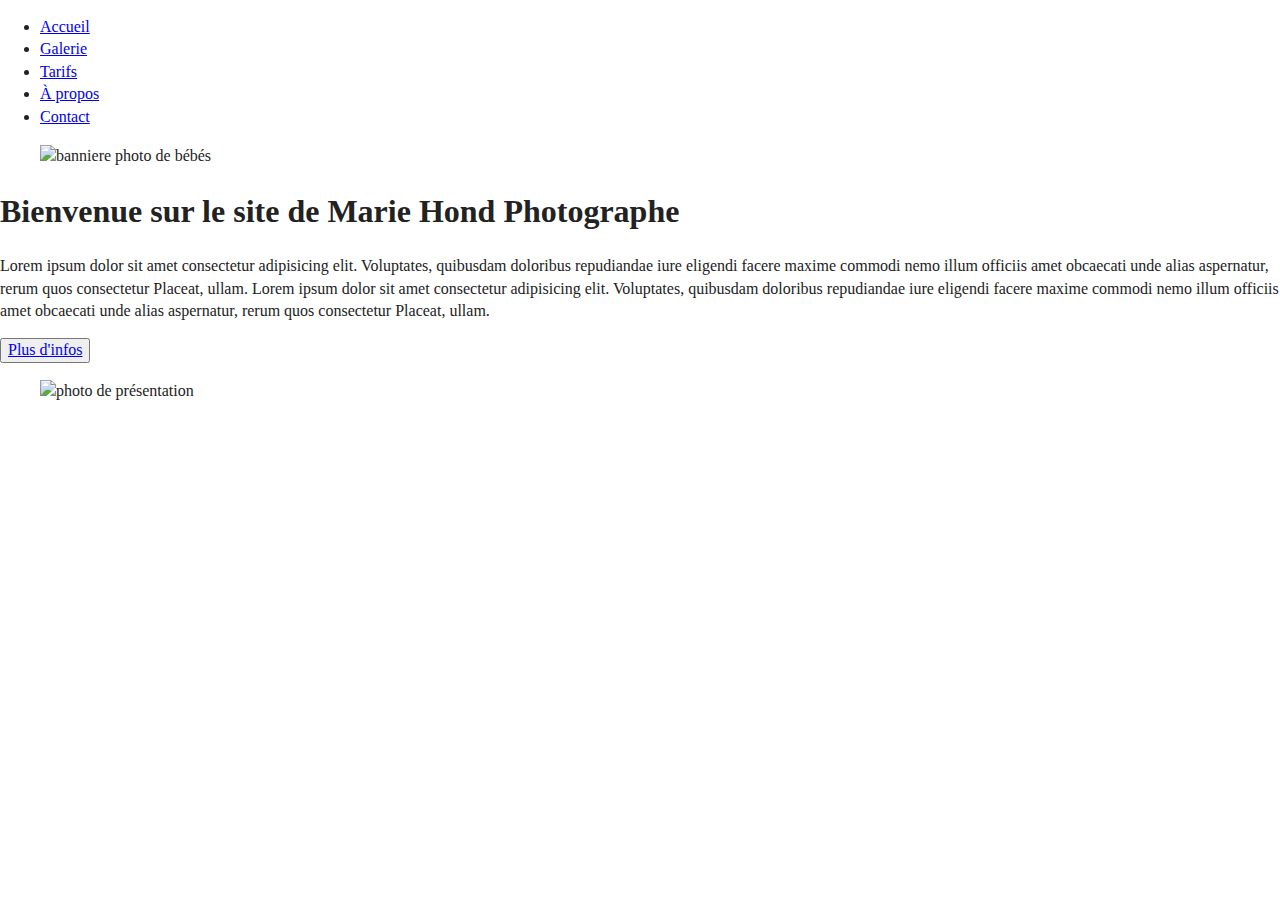
==== index.html @ 5a821f08 "add section presentation in index.html" ====
<!doctype html>
<html class="no-js" lang="fr">

<head>
  <meta charset="utf-8">
  <title>CV html</title>
  <meta name="description" content="">
  <meta name="viewport" content="width=device-width, initial-scale=1">

  <meta property="og:title" content="">
  <meta property="og:type" content="">
  <meta property="og:url" content="">
  <meta property="og:image" content="">

  <link rel="manifest" href="site.webmanifest">
  <link rel="apple-touch-icon" href="icon.png">
  <link rel="icon" href="favicon.ico">
  <!-- Place favicon.ico in the root directory -->

  <link rel="stylesheet" href="css/normalize.css">
  <link rel="stylesheet" href="css/main.css">

  <meta name="theme-color" content="#fafafa">
</head>

<body>
  <header>
    <nav>
      <ul class="link-navbar">
        <li><a href="#">Accueil</a></li>
        <li><a href="galerie.html">Galerie</a></li>
        <li><a href="tarifs.html">Tarifs</a></li>
        <li><a href="about.html">À propos</a></li>
        <li><a href="contact.html">Contact</a></li>
      </ul> 
    </nav>
  </header>
  <main>
    <section class="banner-home">
      <figure><img src="img/banner-acceuil-1.jpg" alt="banniere photo de bébés"></figure>
    </section>
    <section class="presentation">

      <article class="block-left">
        <h1 class="title-presentation">Bienvenue sur le site de Marie Hond Photographe</h1>
        <p>
          Lorem ipsum dolor sit amet consectetur adipisicing elit. 
          Voluptates, quibusdam doloribus repudiandae iure eligendi facere 
          maxime commodi nemo illum officiis amet obcaecati unde alias aspernatur, 
          rerum quos consectetur Placeat, ullam.
          Lorem ipsum dolor sit amet consectetur adipisicing elit. 
          Voluptates, quibusdam doloribus repudiandae iure eligendi facere 
          maxime commodi nemo illum officiis amet obcaecati unde alias aspernatur, 
          rerum quos consectetur Placeat, ullam. 
        </p>
        <button><a href="about.html">Plus d'infos</a></button>
      </article>

      <figure class="block-right">
        <img src="img/home-presentation.jpg" alt="photo de présentation">
      </figure>

    </section>
  </main>
  <footer>
  </footer>

  <!-- Add your site or application content here -->
  <script src="js/vendor/modernizr-3.11.2.min.js"></script>
  <script src="js/plugins.js"></script>
  <script src="js/main.js"></script>

  <!-- Google Analytics: change UA-XXXXX-Y to be your site's ID. -->
  <script>
    window.ga = function () { ga.q.push(arguments) }; ga.q = []; ga.l = +new Date;
    ga('create', 'UA-XXXXX-Y', 'auto'); ga('set', 'anonymizeIp', true); ga('set', 'transport', 'beacon'); ga('send', 'pageview')
  </script>
  <script src="https://www.google-analytics.com/analytics.js" async></script>
</body>

</html>
---- css/main.css ----
/*! HTML5 Boilerplate v8.0.0 | MIT License | https://html5boilerplate.com/ */

/* main.css 2.1.0 | MIT License | https://github.com/h5bp/main.css#readme */
/*
 * What follows is the result of much research on cross-browser styling.
 * Credit left inline and big thanks to Nicolas Gallagher, Jonathan Neal,
 * Kroc Camen, and the H5BP dev community and team.
 */

/* ==========================================================================
   Base styles: opinionated defaults
   ========================================================================== */

html {
  color: #222;
  font-size: 1em;
  line-height: 1.4;
}

/*
 * Remove text-shadow in selection highlight:
 * https://twitter.com/miketaylr/status/12228805301
 *
 * Vendor-prefixed and regular ::selection selectors cannot be combined:
 * https://stackoverflow.com/a/16982510/7133471
 *
 * Customize the background color to match your design.
 */

::-moz-selection {
  background: #b3d4fc;
  text-shadow: none;
}

::selection {
  background: #b3d4fc;
  text-shadow: none;
}

/*
 * A better looking default horizontal rule
 */

hr {
  display: block;
  height: 1px;
  border: 0;
  border-top: 1px solid #ccc;
  margin: 1em 0;
  padding: 0;
}

/*
 * Remove the gap between audio, canvas, iframes,
 * images, videos and the bottom of their containers:
 * https://github.com/h5bp/html5-boilerplate/issues/440
 */

audio,
canvas,
iframe,
img,
svg,
video {
  vertical-align: middle;
}

/*
 * Remove default fieldset styles.
 */

fieldset {
  border: 0;
  margin: 0;
  padding: 0;
}

/*
 * Allow only vertical resizing of textareas.
 */

textarea {
  resize: vertical;
}

/* ==========================================================================
   Author's custom styles
   ========================================================================== */

/* ==========================================================================
   Helper classes
   ========================================================================== */

/*
 * Hide visually and from screen readers
 */

.hidden,
[hidden] {
  display: none !important;
}

/*
 * Hide only visually, but have it available for screen readers:
 * https://snook.ca/archives/html_and_css/hiding-content-for-accessibility
 *
 * 1. For long content, line feeds are not interpreted as spaces and small width
 *    causes content to wrap 1 word per line:
 *    https://medium.com/@jessebeach/beware-smushed-off-screen-accessible-text-5952a4c2cbfe
 */

.sr-only {
  border: 0;
  clip: rect(0, 0, 0, 0);
  height: 1px;
  margin: -1px;
  overflow: hidden;
  padding: 0;
  position: absolute;
  white-space: nowrap;
  width: 1px;
  /* 1 */
}

/*
 * Extends the .sr-only class to allow the element
 * to be focusable when navigated to via the keyboard:
 * https://www.drupal.org/node/897638
 */

.sr-only.focusable:active,
.sr-only.focusable:focus {
  clip: auto;
  height: auto;
  margin: 0;
  overflow: visible;
  position: static;
  white-space: inherit;
  width: auto;
}

/*
 * Hide visually and from screen readers, but maintain layout
 */

.invisible {
  visibility: hidden;
}

/*
 * Clearfix: contain floats
 *
 * For modern browsers
 * 1. The space content is one way to avoid an Opera bug when the
 *    `contenteditable` attribute is included anywhere else in the document.
 *    Otherwise it causes space to appear at the top and bottom of elements
 *    that receive the `clearfix` class.
 * 2. The use of `table` rather than `block` is only necessary if using
 *    `:before` to contain the top-margins of child elements.
 */

.clearfix::before,
.clearfix::after {
  content: " ";
  display: table;
}

.clearfix::after {
  clear: both;
}

/* ==========================================================================
   EXAMPLE Media Queries for Responsive Design.
   These examples override the primary ('mobile first') styles.
   Modify as content requires.
   ========================================================================== */

@media only screen and (min-width: 35em) {
  /* Style adjustments for viewports that meet the condition */
}

@media print,
  (-webkit-min-device-pixel-ratio: 1.25),
  (min-resolution: 1.25dppx),
  (min-resolution: 120dpi) {
  /* Style adjustments for high resolution devices */
}

/* ==========================================================================
   Print styles.
   Inlined to avoid the additional HTTP request:
   https://www.phpied.com/delay-loading-your-print-css/
   ========================================================================== */

@media print {
  *,
  *::before,
  *::after {
    background: #fff !important;
    color: #000 !important;
    /* Black prints faster */
    box-shadow: none !important;
    text-shadow: none !important;
  }

  a,
  a:visited {
    text-decoration: underline;
  }

  a[href]::after {
    content: " (" attr(href) ")";
  }

  abbr[title]::after {
    content: " (" attr(title) ")";
  }

  /*
   * Don't show links that are fragment identifiers,
   * or use the `javascript:` pseudo protocol
   */
  a[href^="#"]::after,
  a[href^="javascript:"]::after {
    content: "";
  }

  pre {
    white-space: pre-wrap !important;
  }

  pre,
  blockquote {
    border: 1px solid #999;
    page-break-inside: avoid;
  }

  /*
   * Printing Tables:
   * https://web.archive.org/web/20180815150934/http://css-discuss.incutio.com/wiki/Printing_Tables
   */
  thead {
    display: table-header-group;
  }

  tr,
  img {
    page-break-inside: avoid;
  }

  p,
  h2,
  h3 {
    orphans: 3;
    widows: 3;
  }

  h2,
  h3 {
    page-break-after: avoid;
  }
}
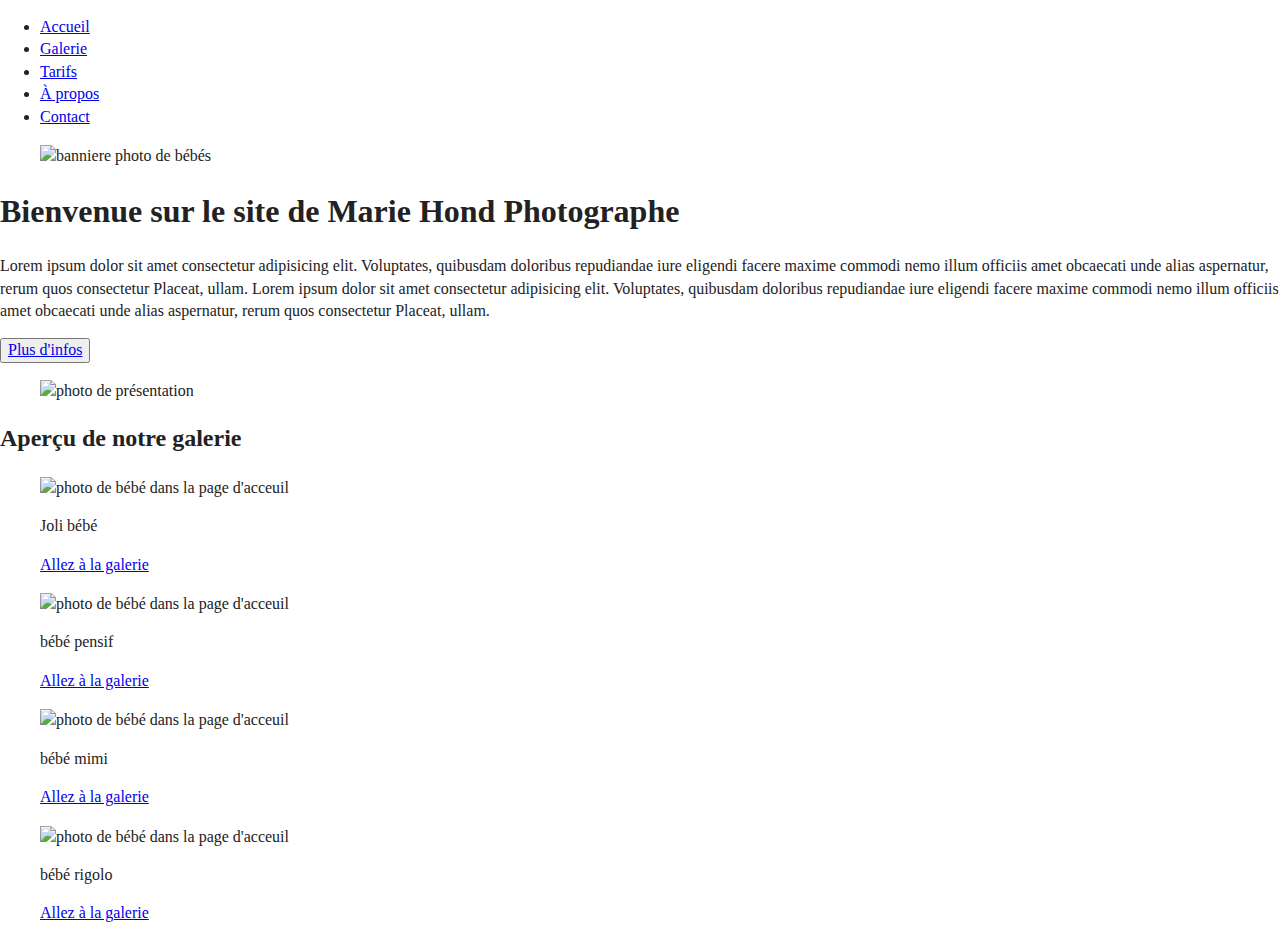
==== commit aacbda07: "add section gallery preview in index.html" ====
--- a/index.html
+++ b/index.html
@@ -61,6 +61,37 @@
       </figure>
 
     </section>
+    <h2 class="title-preview">Aperçu de notre galerie</h2>
+    <section class="home-galery">
+      <figure>
+        <img src="img/baby-home-galery-1.jpg" alt="photo de bébé dans la page d'acceuil">
+        <figcaption class="card-descript">
+          <p>Joli bébé</p>
+          <a href="galerie.html">Allez à la galerie</a>
+        </figcaption>
+      </figure>
+      <figure>
+        <img src="img/baby-home-galery-2.jpg" alt="photo de bébé dans la page d'acceuil">
+        <figcaption class="card-descript">
+          <p>bébé pensif</p>
+          <a href="galerie.html">Allez à la galerie</a>
+        </figcaption>
+      </figure>
+      <figure>
+        <img src="img/baby-home-galery-3.jpg" alt="photo de bébé dans la page d'acceuil">
+        <figcaption class="card-descript">
+          <p>bébé mimi</p>
+          <a href="galerie.html">Allez à la galerie</a>
+        </figcaption>
+      </figure>
+      <figure>
+        <img src="img/baby-home-galery-4.jpg" alt="photo de bébé dans la page d'acceuil">
+        <figcaption class="card-descript">
+          <p>bébé rigolo</p>
+          <a href="galerie.html">Allez à la galerie</a>
+        </figcaption>
+      </figure>
+    </section>
   </main>
   <footer>
   </footer>
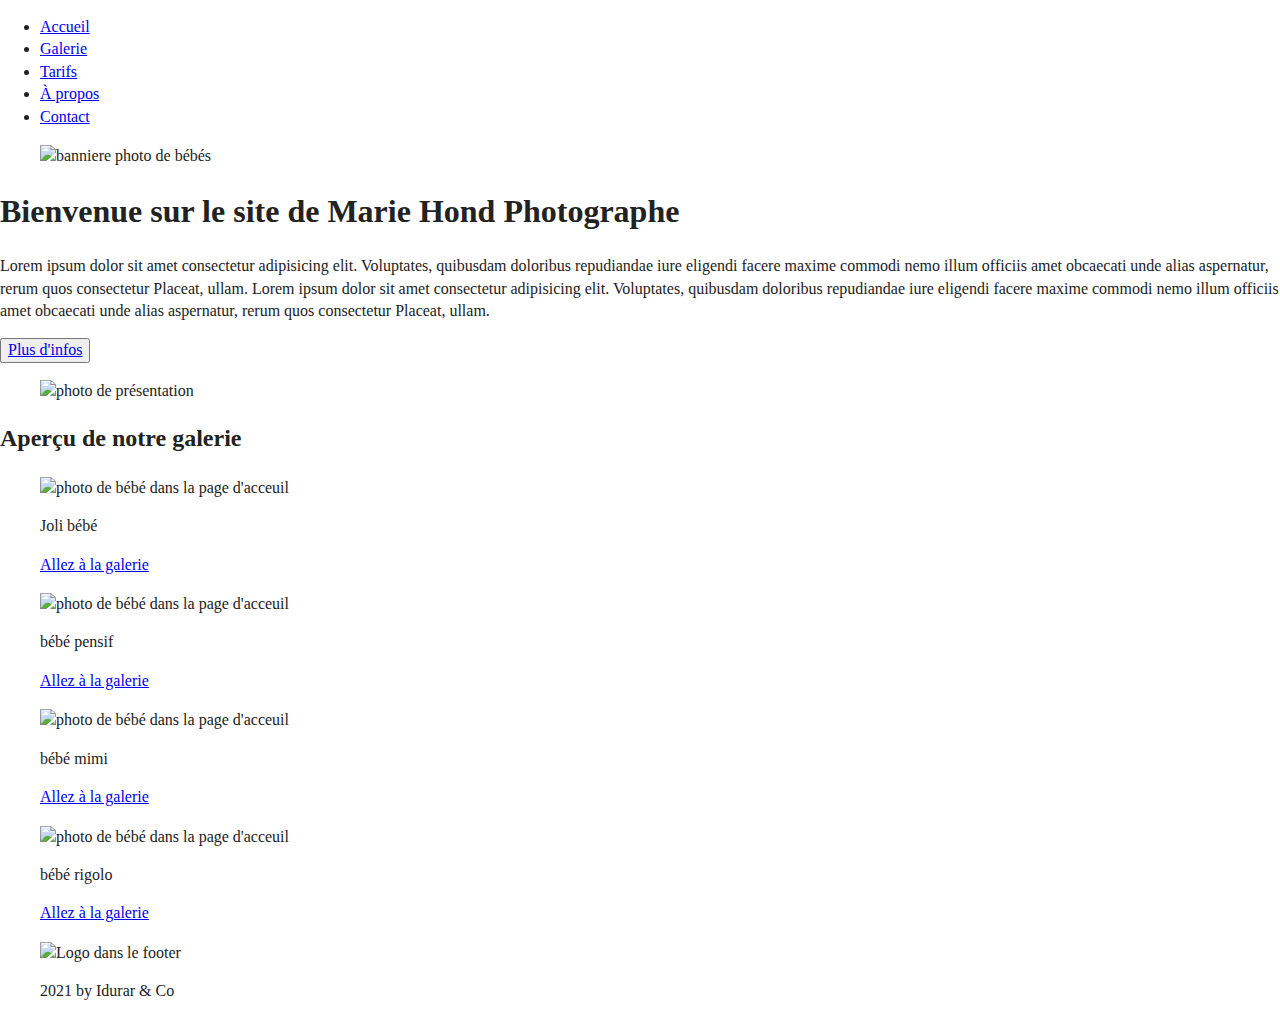
==== commit 31523812: "add section logo in footer in index.html" ====
--- a/index.html
+++ b/index.html
@@ -35,6 +35,7 @@
       </ul> 
     </nav>
   </header>
+
   <main>
     <section class="banner-home">
       <figure><img src="img/banner-acceuil-1.jpg" alt="banniere photo de bébés"></figure>
@@ -93,7 +94,14 @@
       </figure>
     </section>
   </main>
+
   <footer>
+    <section>
+      <figure class="logo-footer">
+        <img src="img/idurar.png" width="70" alt="Logo dans le footer">
+        <p>2021 by Idurar & Co</p>
+      </figure>
+    </section>
   </footer>
 
   <!-- Add your site or application content here -->
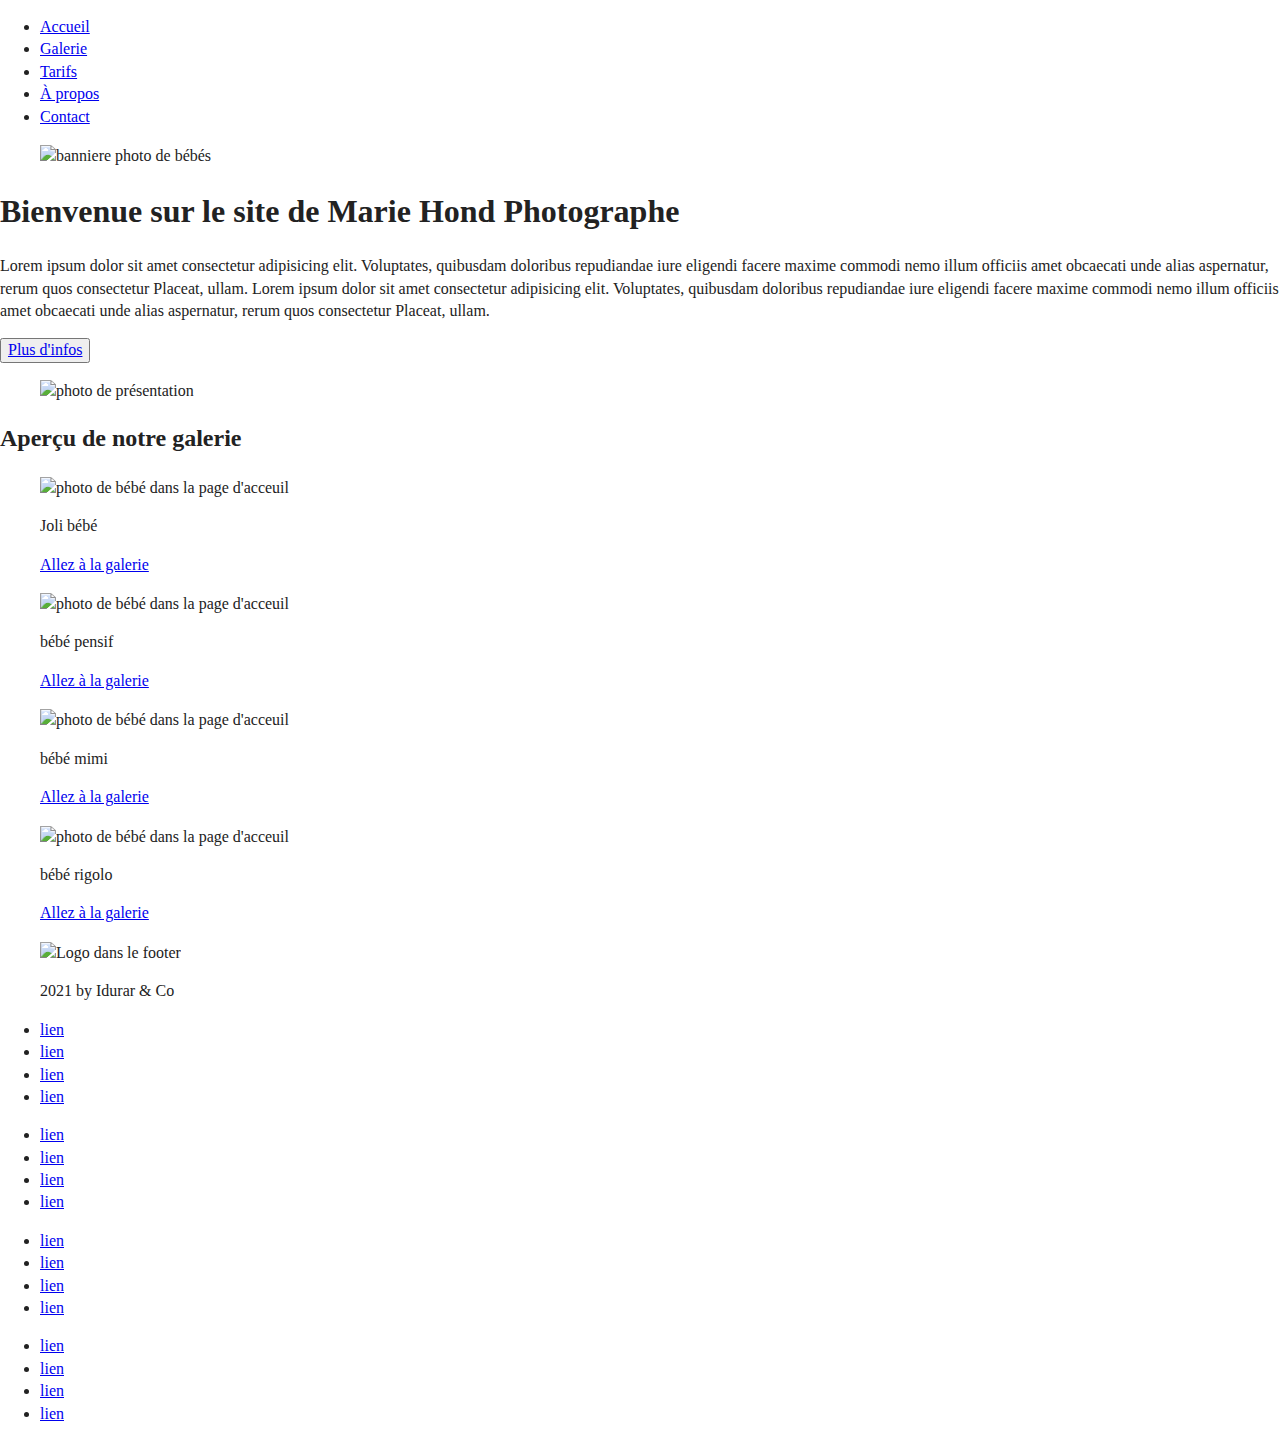
==== commit ece6ba6e: "add link in footer in index.html" ====
--- a/index.html
+++ b/index.html
@@ -102,6 +102,33 @@
         <p>2021 by Idurar & Co</p>
       </figure>
     </section>
+
+    <section class="link-footer">
+      <ul class="links">
+        <li><a href="#">lien</a></li>
+        <li><a href="#">lien</a></li>
+        <li><a href="#">lien</a></li>
+        <li><a href="#">lien</a></li>
+      </ul>
+      <ul class="links">
+        <li><a href="#">lien</a></li>
+        <li><a href="#">lien</a></li>
+        <li><a href="#">lien</a></li>
+        <li><a href="#">lien</a></li>
+      </ul>
+      <ul class="links">
+        <li><a href="#">lien</a></li>
+        <li><a href="#">lien</a></li>
+        <li><a href="#">lien</a></li>
+        <li><a href="#">lien</a></li>
+      </ul>
+      <ul class="links">
+        <li><a href="#">lien</a></li>
+        <li><a href="#">lien</a></li>
+        <li><a href="#">lien</a></li>
+        <li><a href="#">lien</a></li>
+      </ul>
+    </section>
   </footer>
 
   <!-- Add your site or application content here -->
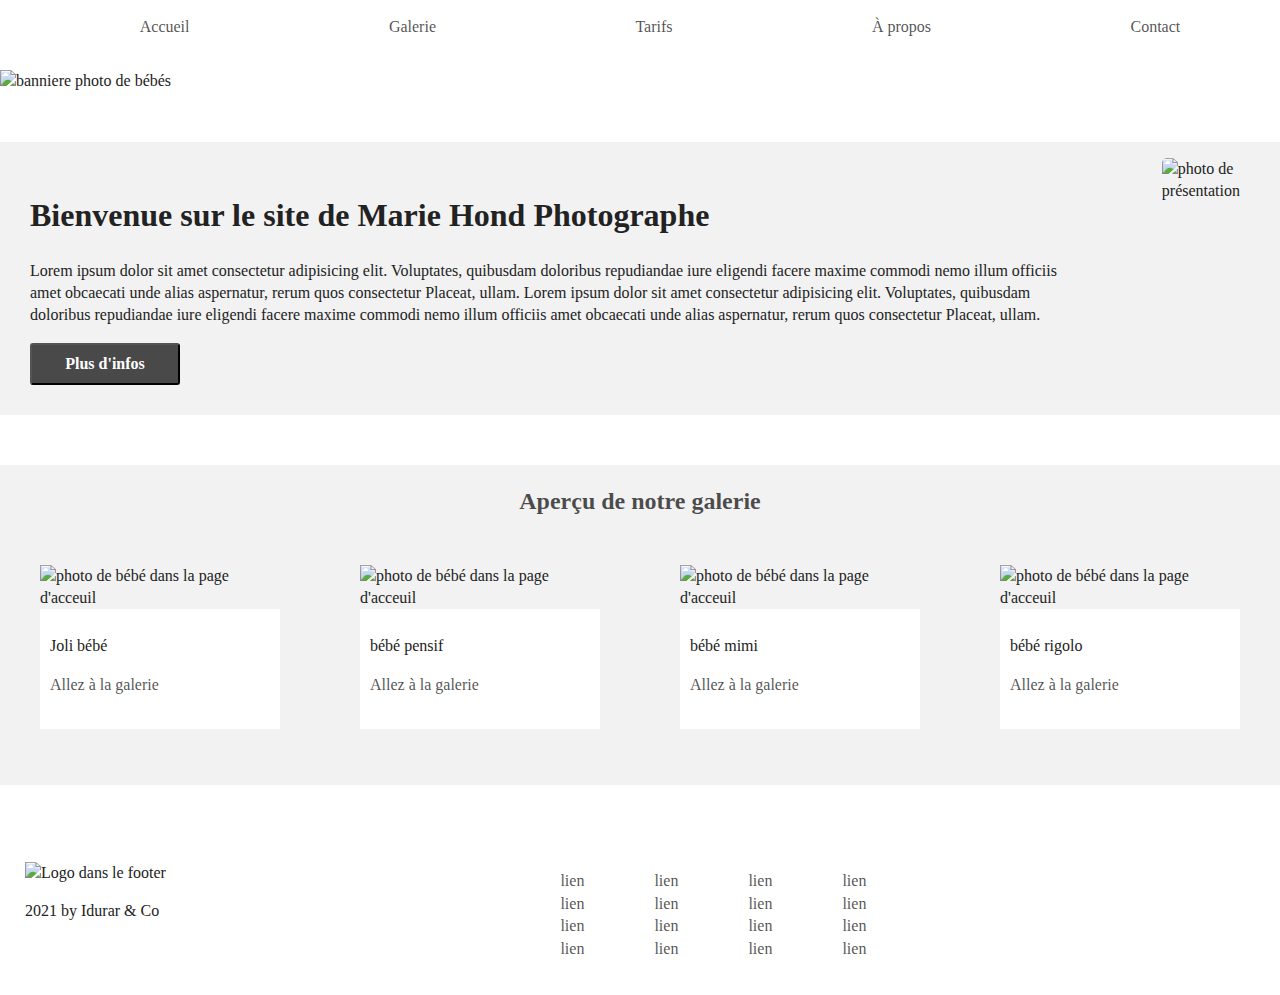
==== commit db4c2480: "add link style in index.html page" ====
--- a/index.html
+++ b/index.html
@@ -3,7 +3,7 @@
 
 <head>
   <meta charset="utf-8">
-  <title>CV html</title>
+  <title>Accueil</title>
   <meta name="description" content="">
   <meta name="viewport" content="width=device-width, initial-scale=1">
 
@@ -18,6 +18,7 @@
   <!-- Place favicon.ico in the root directory -->
 
   <link rel="stylesheet" href="css/normalize.css">
+  <link rel="stylesheet" href="css/my-css.css">
   <link rel="stylesheet" href="css/main.css">
 
   <meta name="theme-color" content="#fafafa">
--- a/css/my-css.css
+++ b/css/my-css.css
@@ -0,0 +1,285 @@
+/*****************
+*************** 
+  MY CSS by Hamid Berkaine Alias Idurar & Co
+************
+***********/
+
+header {
+   margin-bottom: 30px;
+}
+
+/******* BANNER IN ALL PAGE ******/
+
+.banner-home figure img {
+   width: 100%;
+}
+
+.banner-home figure {
+   margin: 0;
+}
+ 
+/******* END BANNER IN ALL PAGE ******/
+
+/******* NAVBAR IN ALL PAGE ******/
+
+.link-navbar {
+   display: flex;
+   justify-content: space-around;
+}
+ 
+li {
+   list-style: none;
+}
+ 
+li a {
+   text-decoration: none;
+   color: #000000b2;
+}
+ 
+li a:hover {
+   text-decoration: underline;
+}
+
+/******* END NAVBAR IN ALL PAGE ******/
+
+/******* PRESENTATION IN INDEX PAGE ******/
+
+.presentation  {
+   display: flex;
+   justify-content: space-between;
+   background-color: #F2F2F2;
+   margin-top: 50px;
+   margin-bottom: 30px;
+}
+ 
+.block-left {
+   padding: 30px;
+}
+ 
+.title-preview {
+   color: #000000b2;
+   text-align: center;
+   width: 100%;
+   background-color: #F2F2F2;
+   padding-top: 20px;
+   margin-bottom: 0;
+}
+ 
+button {
+   background-color: #000000b2;
+   min-width: 150px;
+   border-radius: 3px;
+   padding: 10px;
+}
+button a {
+   text-decoration: none;
+   font-weight: bold;
+   color: #fff;
+   padding: 10px;
+}
+ 
+.block-right > img {
+   border-radius: 5px;
+}
+
+/******* END PRESENTATION IN INDEX PAGE ******/
+
+/******* IMAGES GALERY IN HOMEPAGE ******/
+
+.home-galery {
+   display: flex;
+   justify-content: space-between;
+   background-color: #F2F2F2;
+   padding-top: 30px;
+   padding-bottom: 40px;
+   width: 100%;
+}
+ 
+.card-descript {
+   background-color: #fff;
+   padding: 10px;
+   height: 100px;
+}
+ 
+.card-descript a {
+   text-decoration: none;
+   color:#000000b2
+}
+ 
+.card-descript a:hover {
+   text-decoration: underline;
+}
+
+/******* END IMAGES GALERY IN HOMEPAGE ******/
+
+/******* FOOTER IN HOMEPAGE ******/
+
+footer {
+   display: flex;
+   background-color: #fff;
+   margin-top: 50px;
+}
+ 
+.logo-footer {
+   margin: 25px;
+}
+ 
+.link-footer {
+   display: flex;
+   margin: 0 auto;
+   width: 420px;
+}
+ 
+.links {
+   padding: 10px;
+   margin: 25px;
+}
+ 
+.links a {
+   color: #000000b2;
+}
+
+/******* END FOOTER IN HOMEPAGE ******/
+
+/************************* GALERIE PAGE *************************/
+
+main {
+   display: flex;
+   flex-wrap: wrap;
+   justify-content: space-between;
+}
+ 
+.title-galery {
+   text-align: center;
+   color: #000000b2;
+}
+ 
+.galery-main {
+   width: 100%;
+   max-width: 1200px;
+   margin: 0 auto; /* margin: 0 auto; = margin: auto; */
+}
+ 
+.img-galery {
+   margin: 20px;
+}
+ 
+.img-galery > img {
+   border-radius: 5px;
+}
+ 
+/*************** END GALERIE PAGE ****************/
+
+/******************** TARIFS PAGE ******************/
+
+.tarif-main {
+   background-color: #F2F2F2;
+}
+ 
+.galery {
+   display: flex;
+   max-width: 1200px;
+   flex-wrap: wrap;
+   margin: 0 auto;
+   padding-top: 50px;
+   padding-bottom: 50px;
+}
+ 
+article > figure {
+     padding: 30px;
+     min-width: 250px;
+     min-height: 330px;
+}
+ 
+.figure-tarifs {
+   text-align: center;
+   background-color: #fff;
+   border-radius: 5px;
+   border: 1px solid #000000b2;
+}
+ 
+.title-tarifs {
+   margin-top: 0;
+}
+ 
+.p-tarifs {
+   max-width: 200px;
+   margin: 0 auto;
+}
+ 
+/*********** END TARIFS PAGE ***********/
+
+/******************* ABOUT PAGE *******************/
+
+.first-para {
+   margin: 40px;
+}
+ 
+.about-present {
+   display: flex;
+}
+ 
+.about-present > figure > img {
+   border-radius: 5px;
+}
+ 
+.name-photographe {
+   float: right;
+   margin-right: 40px;
+   font-weight: bold;
+   font-size: 20px;
+}
+
+/*********** END ABOUT PAGE **********/
+
+/******************* CONTACT PAGE *****************/
+
+.contact-us {
+   text-align: center;
+}
+ 
+.contact-form {
+   max-width: 600px;
+   max-height: 500px;
+   padding: 30px 0px;
+   margin: 0 auto;
+   border-radius: 5px;
+   background-color: #F3EEEE;
+}
+ 
+ 
+.form {
+   margin: 0 auto;
+}
+ 
+label, textarea {
+   margin: 10px;
+   padding: 10px;
+}
+ 
+input, textarea {
+   width: 100%;
+   padding: 7px;
+   margin: 5px;
+}
+ 
+.btn {
+   cursor: pointer;
+   background-color: #d3bdbd;
+   max-width: 200px;
+   display: block;
+   margin: 0 auto;
+   border-radius: 3px;
+}
+ 
+.btn:hover {
+   background-color: #b19a9a;
+}
+ 
+.link-footer-contact {
+   display: flex;
+   margin: 0 auto;
+   width: 530px;
+}
+ 
+/******* END CONTACT PAGE *****/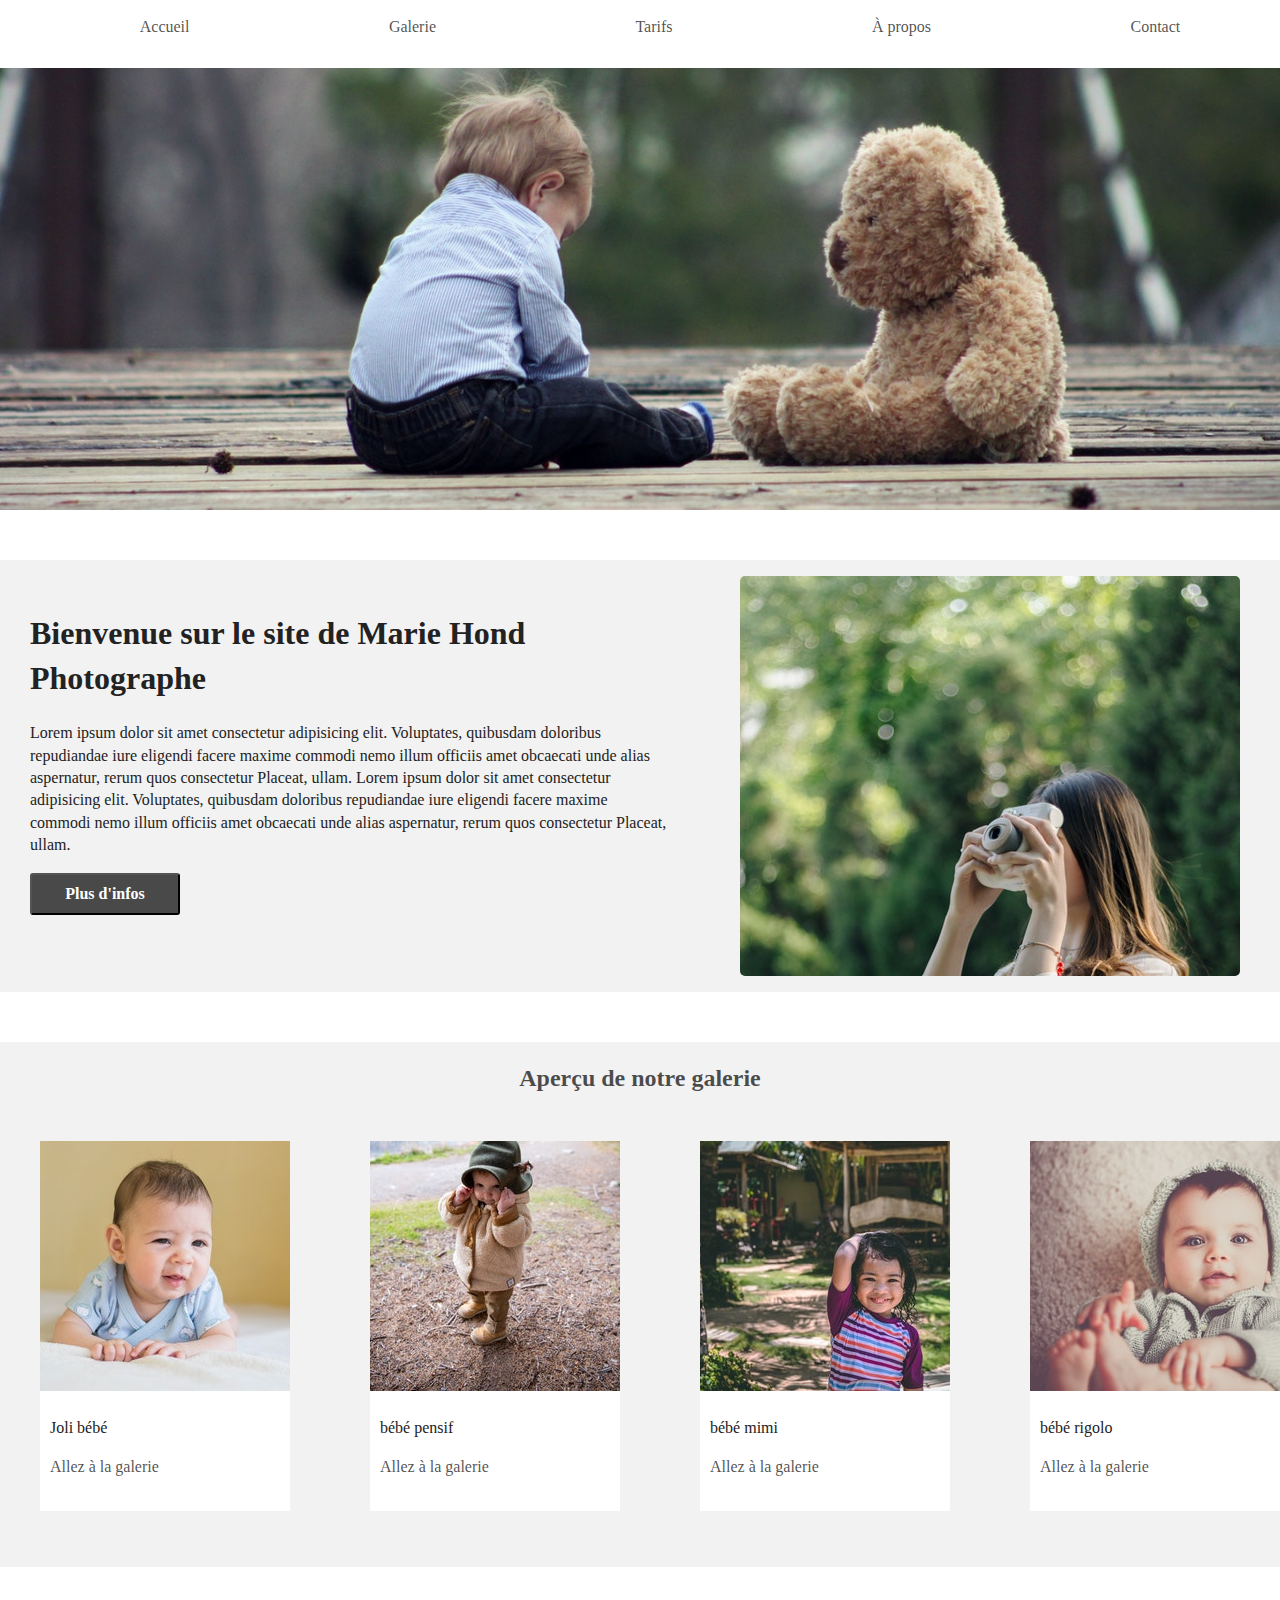
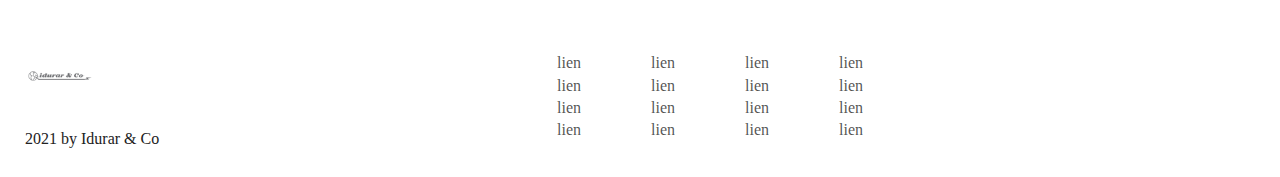
==== commit 6f143ca0: "add image in img file and modif link galery in all page" ====
--- a/index.html
+++ b/index.html
@@ -29,7 +29,7 @@
     <nav>
       <ul class="link-navbar">
         <li><a href="#">Accueil</a></li>
-        <li><a href="galerie.html">Galerie</a></li>
+        <li><a href="galery.html">Galerie</a></li>
         <li><a href="tarifs.html">Tarifs</a></li>
         <li><a href="about.html">À propos</a></li>
         <li><a href="contact.html">Contact</a></li>
